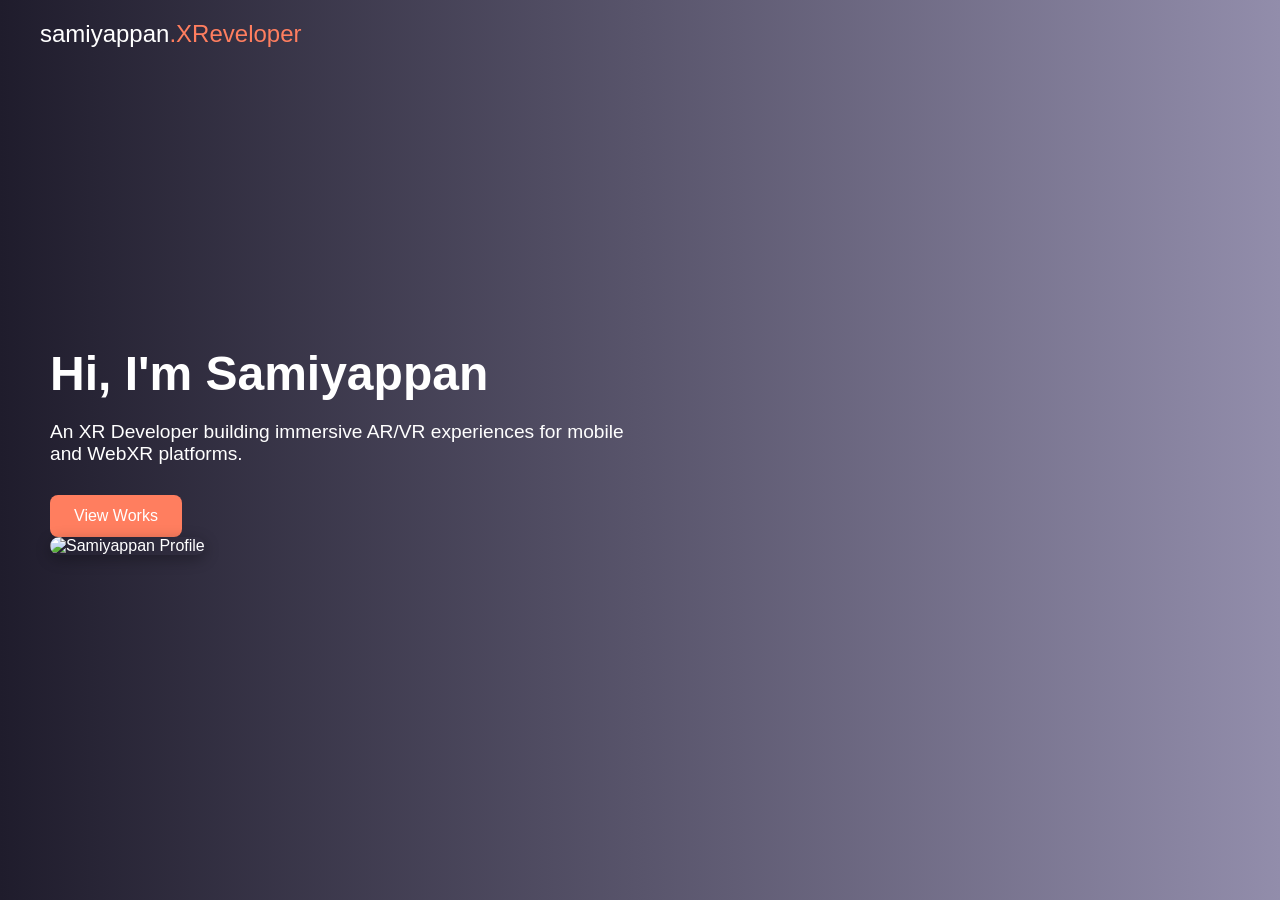
==== index.html @ 19e47eda "14.01" ====
﻿<!DOCTYPE html>
<html lang="en">
<head>
  <meta charset="UTF-8">
  <meta name="viewport" content="width=device-width, initial-scale=1.0">
  <title>Samiyappan | XR Developer</title>
  <link rel="stylesheet" href="https://cdnjs.cloudflare.com/ajax/libs/font-awesome/6.4.2/css/all.min.css">
  <link rel="stylesheet" href="stylesheet.css"> 
</head>
<body>

  <div class="logo">samiyappan<span style="color:#ff7e5f">.XReveloper</span></div>

  <section class="hero" id="home">
    <div class="hero-content">
      <h1>Hi, I'm Samiyappan</h1>
      <p>An XR Developer building immersive AR/VR experiences for mobile and WebXR platforms.</p>
      <div class="buttons">
        <a href="works.html">View Works</a> 
    </div>
    <img src="example.jpeg" alt="Samiyappan Profile">
  </section>

</body>
</html>
---- stylesheet.css ----
﻿* {
    margin: 0;
    padding: 0;
    box-sizing: border-box;
    font-family: 'Segoe UI', sans-serif;
  }
  
  body, html {
    height: 100%;
    scroll-behavior: smooth;
  }
  
  .logo {
    position: absolute;
    top: 20px;
    left: 40px;
    font-size: 1.5rem;
    color: white;
  }
  
  .hero {
    display: flex;
    align-items: center;
    justify-content: space-between;
    padding: 50px;
    background: linear-gradient(to right, #1f1c2c, #928dab);
    color: white;
    height: 100vh;
  }
  
  .hero-content {
    max-width: 50%;
  }
  
  .hero-content h1 {
    font-size: 3rem;
    margin-bottom: 20px;
  }
  
  .hero-content p {
    font-size: 1.2rem;
    margin-bottom: 30px;
  }
  
  .hero-content .buttons a {
    display: inline-block;
    text-decoration: none;
    padding: 12px 24px;
    background-color: #ff7e5f;
    color: white;
    margin-right: 15px;
    border-radius: 8px;
    transition: 0.3s;
  }
  
  .hero-content .buttons a:hover {
    background-color: #feb47b;
  }
  
  .hero img {
    max-width: 40%;
    border-radius: 12px;
    box-shadow: 0 4px 15px rgba(0, 0, 0, 0.3);
  }
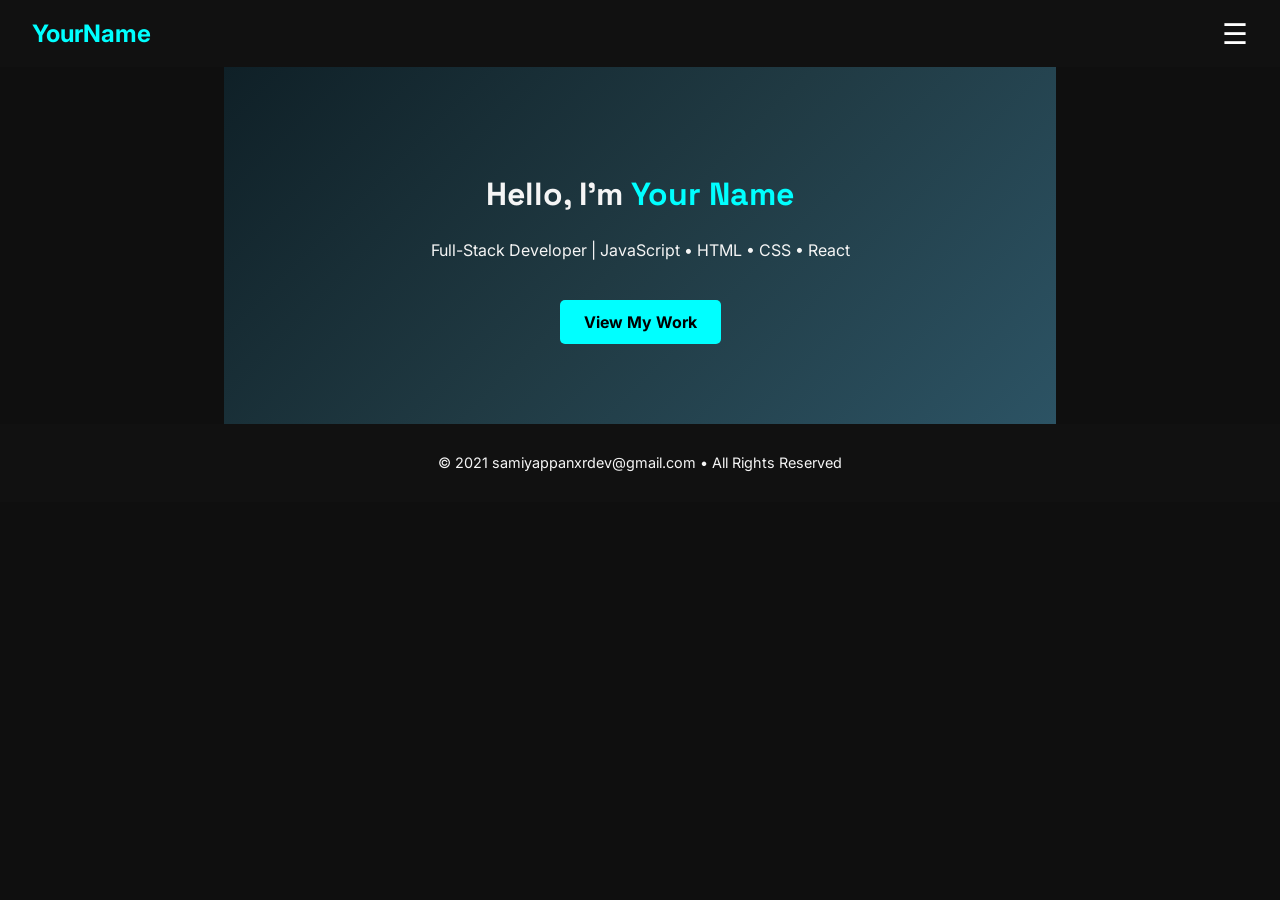
==== commit 7d536220: "new" ====
--- a/index.html
+++ b/index.html
@@ -1,25 +1,41 @@
-﻿<!DOCTYPE html>
+<!DOCTYPE html>
 <html lang="en">
 <head>
-  <meta charset="UTF-8">
-  <meta name="viewport" content="width=device-width, initial-scale=1.0">
-  <title>Samiyappan | XR Developer</title>
-  <link rel="stylesheet" href="https://cdnjs.cloudflare.com/ajax/libs/font-awesome/6.4.2/css/all.min.css">
-  <link rel="stylesheet" href="stylesheet.css"> 
+  <meta charset="UTF-8" />
+  <meta name="viewport" content="width=device-width, initial-scale=1.0" />
+  <title>Developer Portfolio</title>
+  <link href="https://fonts.googleapis.com/css2?family=Inter:wght@400;600&family=Space+Grotesk:wght@700&display=swap" rel="stylesheet">
+  <link rel="stylesheet" href="stylemain.css" />
 </head>
 <body>
 
-  <div class="logo">samiyappan<span style="color:#ff7e5f">.XReveloper</span></div>
+  <!-- NAVBAR -->
+  <header class="navbar">
+    <div class="logo">YourName</div>
+    <div class="menu-toggle" onclick="toggleMenu()">☰</div>
+    <div class="dropdown-menu" id="dropdownMenu">
+      <a href="Page2.html">Home</a>
+      <a href="Page3.html">Experiance</a>
+      <a href="#projects">Skills & Tools</a>
+      <a href="#projects">Projects</a>     
+      <a href="#projects">Download CV</a>     
+      <a href="#about">About Me</a>
+    </div>
+  </header>
 
-  <section class="hero" id="home">
-    <div class="hero-content">
-      <h1>Hi, I'm Samiyappan</h1>
-      <p>An XR Developer building immersive AR/VR experiences for mobile and WebXR platforms.</p>
-      <div class="buttons">
-        <a href="works.html">View Works</a> 
-    </div>
-    <img src="example.jpeg" alt="Samiyappan Profile">
+  <!-- HERO / HOME SECTION -->
+  <section id="home" class="hero">
+    <h1>Hello, I'm <span class="highlight">Your Name</span></h1>
+    <p>Full-Stack Developer | JavaScript • HTML • CSS • React</p>
+    <a href="mainpage2.html" class="btn">View My Work</a>
   </section>
+ 
 
+  <!-- FOOTER -->
+  <footer>
+    <p>© 2021 samiyappanxrdev@gmail.com • All Rights Reserved</p>
+  </footer>
+
+  <script src="script.js"></script>
 </body>
-</html>
+</html>
--- a/stylemain.css
+++ b/stylemain.css
@@ -0,0 +1,178 @@
+/* Fonts & Global */
+body {
+  margin: 0;
+  font-family: 'Inter', sans-serif;
+  background: #0f0f0f;
+  color: #f5f5f5;
+  scroll-behavior: smooth;
+}
+
+h1, h2, h3 {
+  font-family: 'Space Grotesk', sans-serif;
+}
+
+/* Navbar */
+.navbar {
+  display: flex;
+  justify-content: space-between;
+  align-items: center;
+  background-color: #111;
+  padding: 1rem 2rem;
+  position: sticky;
+  top: 0;
+  z-index: 1000;
+}
+
+.logo {
+  font-size: 1.5rem;
+  color: #00ffff;
+  font-weight: bold;
+}
+
+.menu-toggle {
+  font-size: 1.8rem;
+  cursor: pointer;
+  color: #fff;
+}
+
+.dropdown-menu {
+  display: none;
+  position: absolute;
+  right: 2rem;
+  top: 60px;
+  background-color: #1a1a1a;
+  border: 1px solid #333;
+  border-radius: 8px;
+  padding: 0.5rem 1rem;
+  z-index: 1001;
+}
+
+.dropdown-menu a {
+  display: block;
+  padding: 0.5rem 0;
+  text-decoration: none;
+  color: #fff;
+}
+
+.dropdown-menu a:hover {
+  color: #00ffff;
+}
+
+/* Hero */
+.hero {
+  text-align: center;
+  padding: 5rem 1rem;
+  background: linear-gradient(135deg, #0f2027, #203a43, #2c5364);
+}
+
+.highlight {
+  color: #00ffff;
+}
+
+.btn {
+  display: inline-block;
+  margin-top: 1.5rem;
+  padding: 0.75rem 1.5rem;
+  background: #00ffff;
+  color: #000;
+  text-decoration: none;
+  border-radius: 5px;
+  font-weight: bold;
+}
+
+/* Sections */
+section {
+  padding: 3rem 1rem;
+  max-width: 800px;
+  margin: auto;
+}
+
+.project {
+  background: #1a1a1a;
+  padding: 1rem;
+  border-radius: 8px;
+  margin-bottom: 1rem;
+}
+
+
+#experience {
+  text-align: center;
+  padding: 5rem 1rem;
+  background: linear-gradient(135deg, #0f2027, #203a43, #2c5364);
+  padding: flex;
+  justify-content: space-between;
+  align-items: center;
+  color: #fff;
+  font-size: 24px;
+  font-weight: bold;
+  text-align: center;
+  background: #0f0f0f;
+  padding: 1rem;
+  border-radius: 8px;
+  margin-bottom: 1rem;
+}
+
+#experience h1 {
+  font-size: 36px;
+  color: #00ffff;
+  font-weight: bold;
+}
+
+#experience h2 {
+  text-align: center;
+  font-size: 36px;
+  color: #00ffff;
+}
+
+.experience-item {
+  margin-bottom: 40px;
+  border-bottom: 1px solid #ddd;
+  padding-bottom: 20px;
+}
+
+.experience-item h3 {
+  font-size: 28px;
+  color: #0073e6;
+}
+
+.role-duration {
+  font-size: 14px;
+  color: #ffffff;
+}
+
+.role-description {
+  font-size: 16px;
+  color: #ffffff;
+}
+
+ul {
+  list-style-type: disc;
+  padding-left: 20px;
+}
+
+ul li {
+  font-size: 16px;
+  color: #555;
+}
+
+
+/* Footer */
+footer {
+  text-align: center;
+  padding: 1rem;
+  background: #111;
+  font-size: 0.9rem;
+}
+body {
+  font-size: 1rem; /* base font size */
+}
+
+h1 {
+  font-size: 2rem;
+}
+
+@media (max-width: 600px) {
+  h1 {
+    font-size: 1.5rem;
+  }
+}
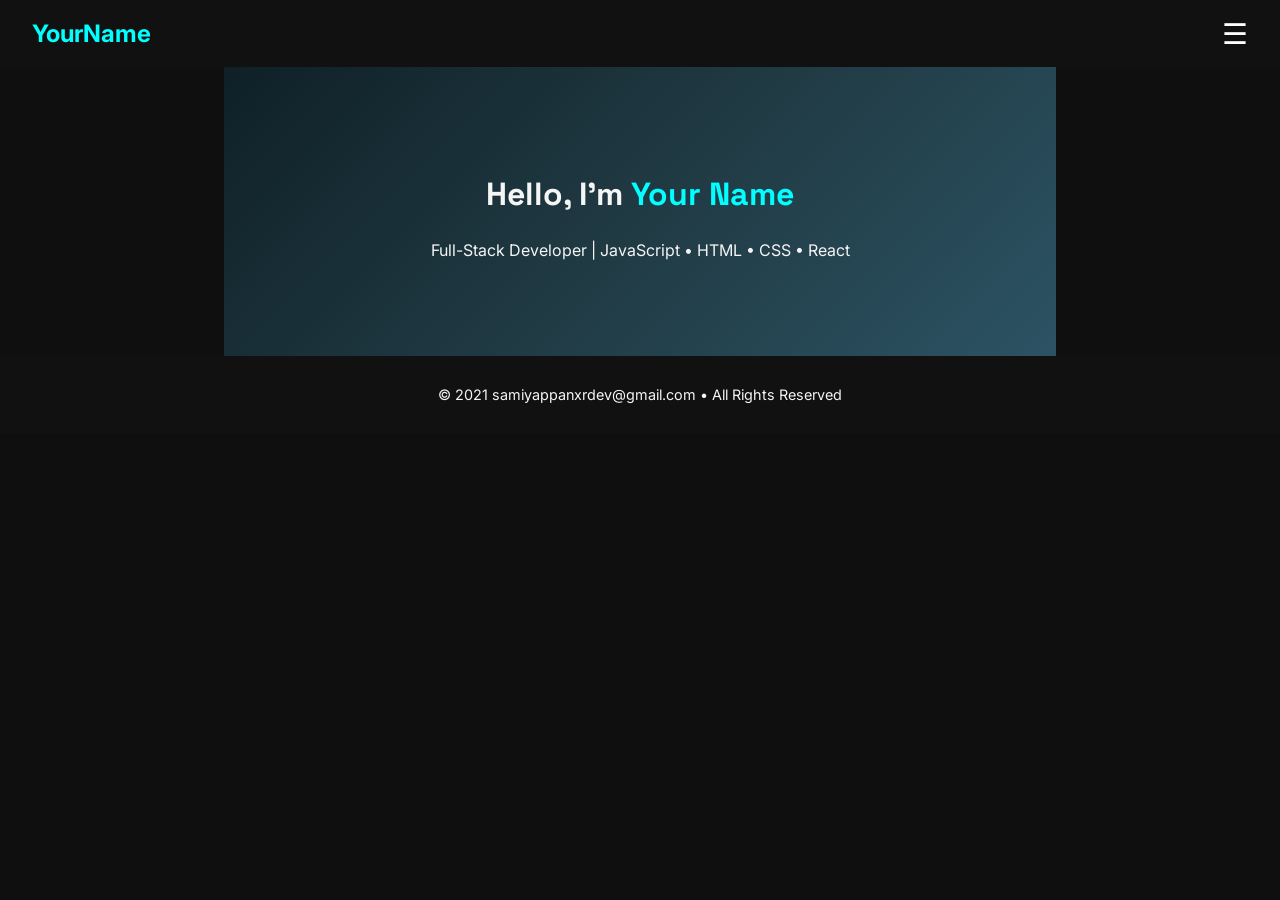
==== commit a51e9db1: "Update" ====
--- a/index.html
+++ b/index.html
@@ -14,12 +14,12 @@
     <div class="logo">YourName</div>
     <div class="menu-toggle" onclick="toggleMenu()">☰</div>
     <div class="dropdown-menu" id="dropdownMenu">
-      <a href="Page2.html">Home</a>
-      <a href="Page3.html">Experiance</a>
-      <a href="#projects">Skills & Tools</a>
-      <a href="#projects">Projects</a>     
-      <a href="#projects">Download CV</a>     
-      <a href="#about">About Me</a>
+      <a href="index.html">Home</a>
+      <a href="Page2.html">Experiance</a>
+      <a href="Page3.html">Skills & Tools</a>
+      <a href="Page4.html">Projects</a>     
+      <a href="Page5.html" download>Download CV</a>
+      <a href="Page6.html">About Me</a>
     </div>
   </header>
 
@@ -27,7 +27,8 @@
   <section id="home" class="hero">
     <h1>Hello, I'm <span class="highlight">Your Name</span></h1>
     <p>Full-Stack Developer | JavaScript • HTML • CSS • React</p>
-    <a href="mainpage2.html" class="btn">View My Work</a>
+    
+    
   </section>
  
 
--- a/stylemain.css
+++ b/stylemain.css
@@ -10,7 +10,7 @@
 h1, h2, h3 {
   font-family: 'Space Grotesk', sans-serif;
 }
-
+/*  page1                 */
 /* Navbar */
 .navbar {
   display: flex;
@@ -93,7 +93,7 @@
   border-radius: 8px;
   margin-bottom: 1rem;
 }
-
+/*  page2                 */
 
 #experience {
   text-align: center;
@@ -129,6 +129,15 @@
   border-bottom: 1px solid #ddd;
   padding-bottom: 20px;
 }
+.role-description ul {
+  list-style-type: disc;
+  padding-left: 20px;
+}
+
+.role-description li {
+  margin-bottom: 10px;
+  line-height: 1.6;
+}
 
 .experience-item h3 {
   font-size: 28px;
@@ -153,6 +162,59 @@
 ul li {
   font-size: 16px;
   color: #555;
+}
+
+
+
+
+
+
+/*  page3                 */
+
+
+
+
+.skills-section {
+  padding: 50px 20px;
+  text-align: center;
+}
+
+.skills-section h1 {
+  font-size: 36px;
+  margin-bottom: 20px;
+  border-bottom: 3px solid #2ecc71;
+  display: inline-block;
+  padding-bottom: 10px;
+}
+
+.skills-grid {
+  display: flex;
+  justify-content: center;
+  gap: 40px;
+  flex-wrap: wrap;
+  margin-top: 40px;
+}
+
+.skill-card {
+  background-color: #3e3e3e;
+  padding: 20px;
+  border-radius: 15px;
+  width: 250px;
+  box-shadow: 0 4px 8px rgba(0,0,0,0.3);
+}
+
+.skill-card img {
+  width: 80px;
+  height: 80px;
+}
+
+.skill-card h2 {
+  margin-top: 10px;
+}
+
+.skill-card p {
+  font-size: 14px;
+  color: #cccccc;
 }
 
 
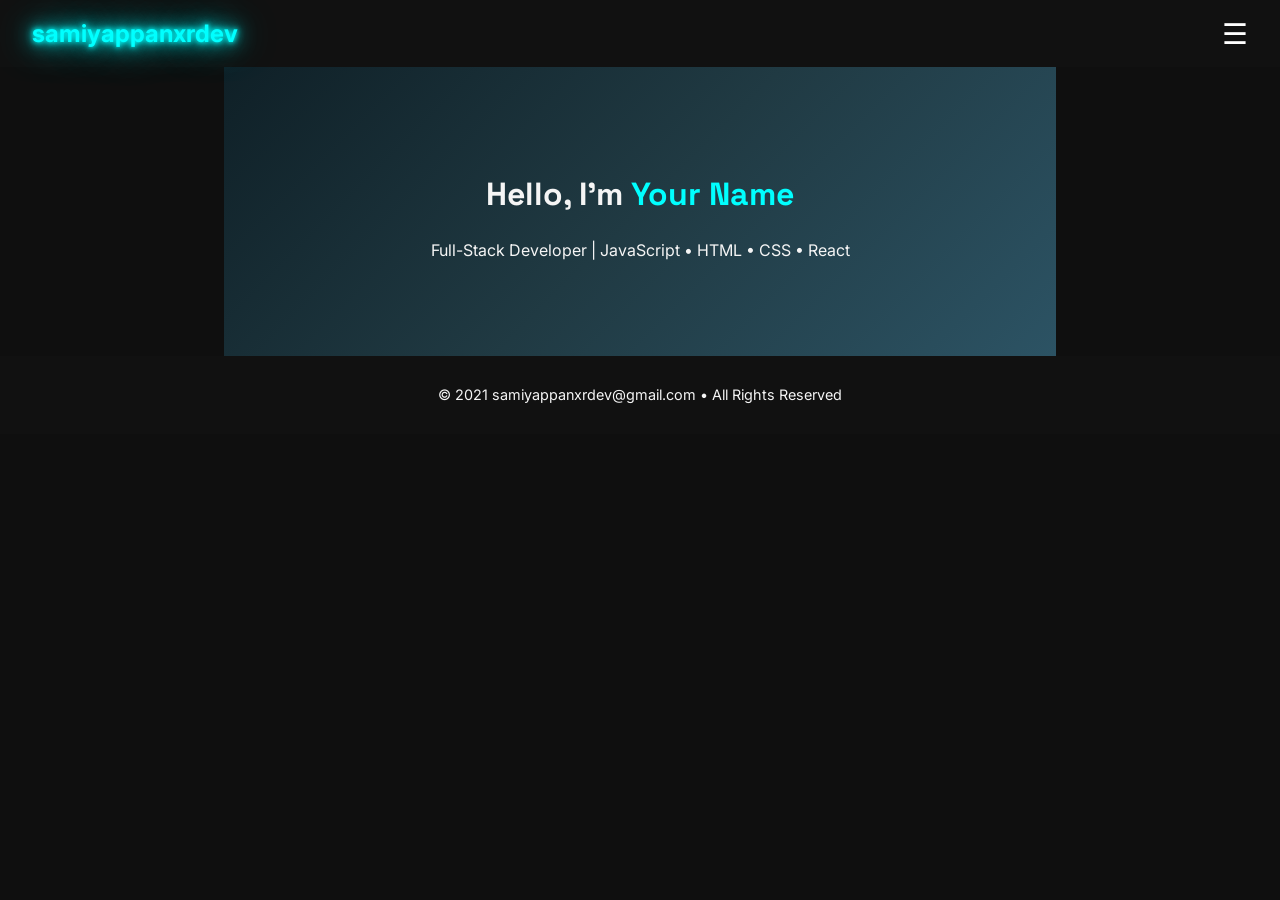
==== commit 4bceb533: "123" ====
--- a/index.html
+++ b/index.html
@@ -11,14 +11,14 @@
 
   <!-- NAVBAR -->
   <header class="navbar">
-    <div class="logo">YourName</div>
+    <div class="logo">samiyappanxrdev</div>
     <div class="menu-toggle" onclick="toggleMenu()">☰</div>
     <div class="dropdown-menu" id="dropdownMenu">
       <a href="index.html">Home</a>
       <a href="Page2.html">Experiance</a>
       <a href="Page3.html">Skills & Tools</a>
       <a href="Page4.html">Projects</a>     
-      <a href="Page5.html" download>Download CV</a>
+      <a href="Page5.html" >Download CV</a>
       <a href="Page6.html">About Me</a>
     </div>
   </header>
--- a/stylemain.css
+++ b/stylemain.css
@@ -22,12 +22,17 @@
   top: 0;
   z-index: 1000;
 }
-
 .logo {
   font-size: 1.5rem;
   color: #00ffff;
   font-weight: bold;
-}
+  text-shadow:
+    0 0 5px #00ffff,
+    0 0 10px #00ffff,
+    0 0 20px #00ffff,
+    0 0 40px #00ffff;
+}
+
 
 .menu-toggle {
   font-size: 1.8rem;
@@ -182,7 +187,7 @@
 .skills-section h1 {
   font-size: 36px;
   margin-bottom: 20px;
-  border-bottom: 3px solid #2ecc71;
+  
   display: inline-block;
   padding-bottom: 10px;
 }
@@ -194,9 +199,19 @@
   flex-wrap: wrap;
   margin-top: 40px;
 }
-
 .skill-card {
-  background-color: #3e3e3e;
+  background: white;
+  border-radius: 10px;
+  padding: 20px;
+  transition: box-shadow 0.3s ease;
+  box-shadow: 0 0 5px rgba(0, 0, 0, 0.1);
+}
+
+.skill-card:hover {
+  box-shadow: 0 0 20px rgba(0, 38, 255, 0.781); /* Blue glow */
+}
+.skill-card {
+  background-color: #898991;
   padding: 20px;
   border-radius: 15px;
   width: 250px;
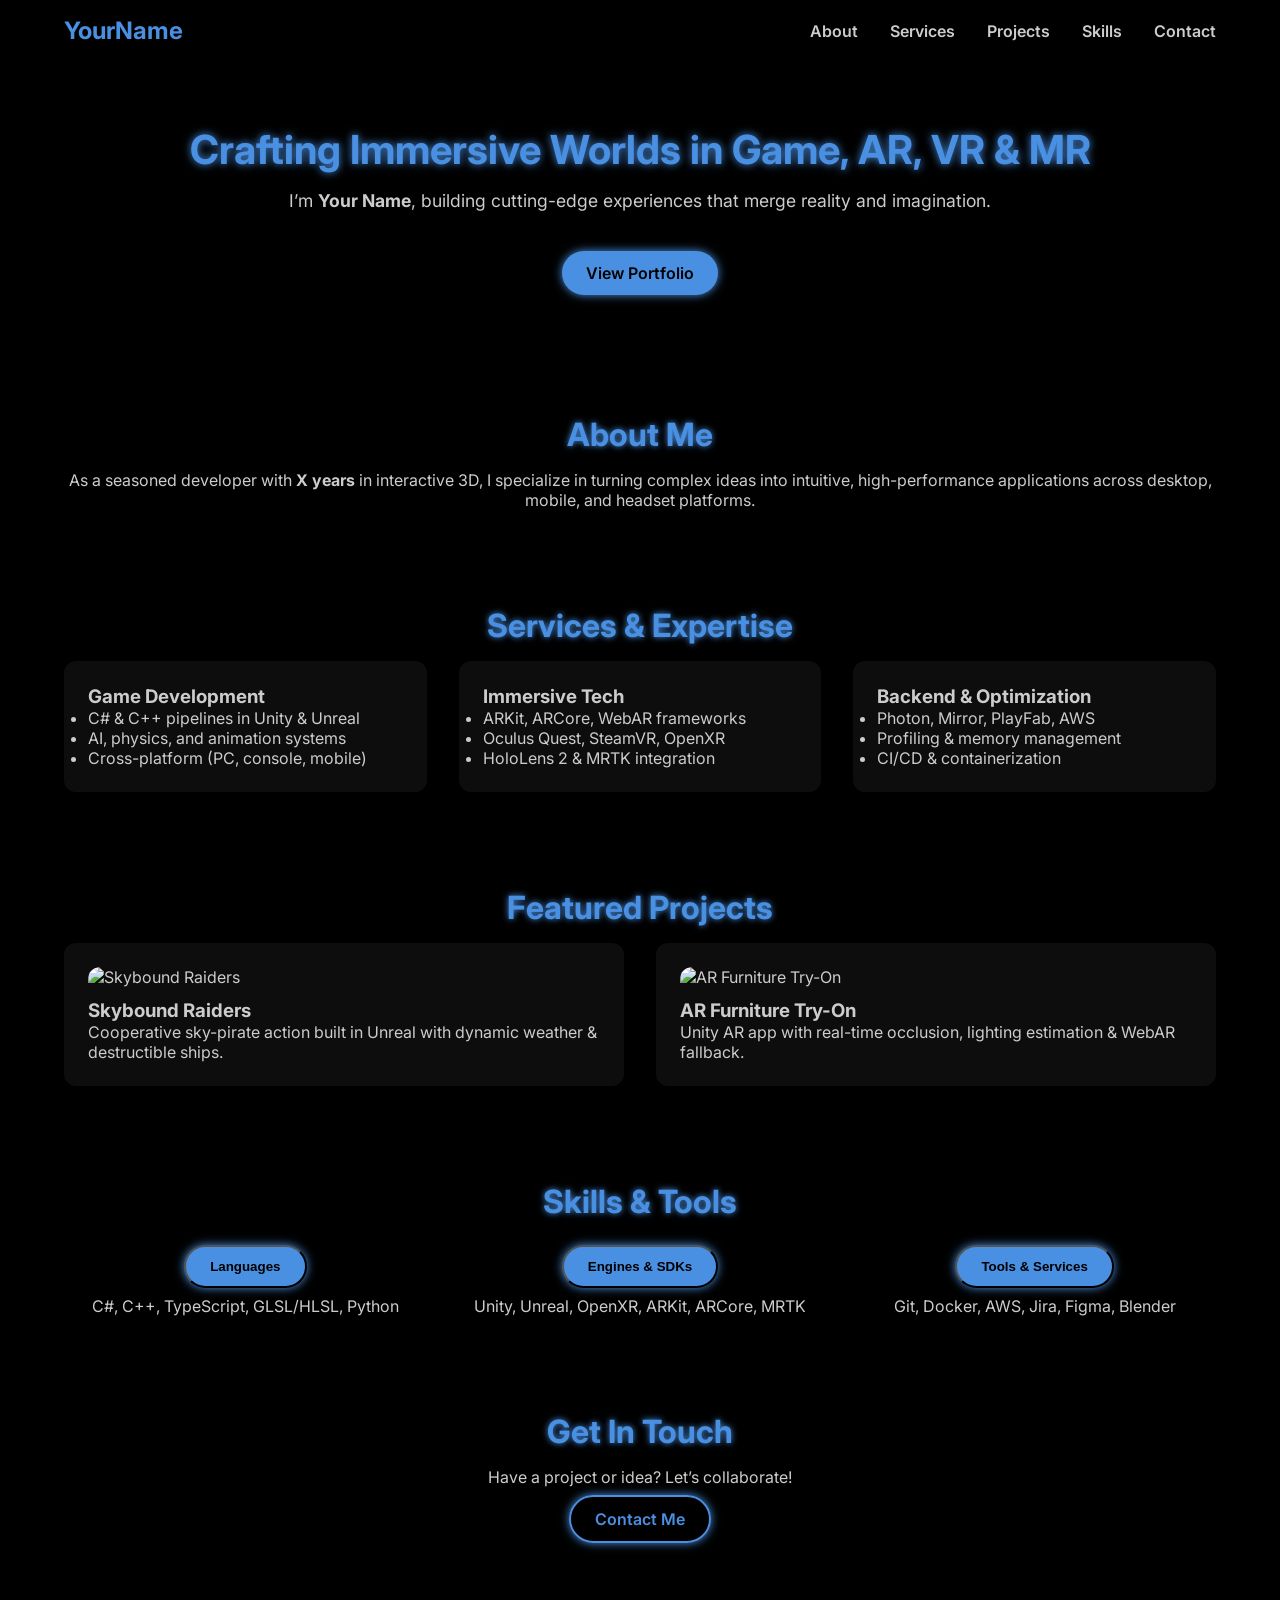
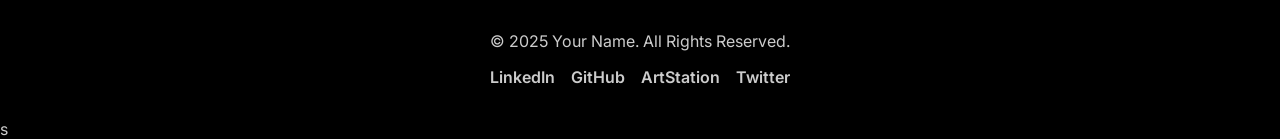
==== commit f40f6589: "NEW" ====
--- a/index.html
+++ b/index.html
@@ -3,40 +3,151 @@
 <head>
   <meta charset="UTF-8" />
   <meta name="viewport" content="width=device-width, initial-scale=1.0" />
-  <title>Developer Portfolio</title>
-  <link href="https://fonts.googleapis.com/css2?family=Inter:wght@400;600&family=Space+Grotesk:wght@700&display=swap" rel="stylesheet">
-  <link rel="stylesheet" href="stylemain.css" />
+  <title>Your Name | Immersive & Games Developer</title>
+  <!-- Google Font -->
+  <link href="https://fonts.googleapis.com/css2?family=Inter:wght@400;600;700&display=swap" rel="stylesheet">
+  <!-- Main Stylesheet -->
+  <link rel="stylesheet" href="styles.css">
 </head>
 <body>
 
-  <!-- NAVBAR -->
-  <header class="navbar">
-    <div class="logo">samiyappanxrdev</div>
-    <div class="menu-toggle" onclick="toggleMenu()">☰</div>
-    <div class="dropdown-menu" id="dropdownMenu">
-      <a href="index.html">Home</a>
-      <a href="Page2.html">Experiance</a>
-      <a href="Page3.html">Skills & Tools</a>
-      <a href="Page4.html">Projects</a>     
-      <a href="Page5.html" >Download CV</a>
-      <a href="Page6.html">About Me</a>
+  <!-- Navigation -->
+  <nav class="navbar">
+    <div class="container nav-container">
+      <a href="#hero" class="logo">YourName</a>
+      <ul class="nav-links">
+        <li><a href="#about">About</a></li>
+        <li><a href="#services">Services</a></li>
+        <li><a href="#projects">Projects</a></li>
+        <li><a href="#skills">Skills</a></li>
+        <li><a href="#contact">Contact</a></li>
+      </ul>
+    </div>
+  </nav>
+
+  <!-- Hero Section -->
+  <header id="hero" class="hero">
+    <div class="container">
+      <h1>Crafting Immersive Worlds in Game, AR, VR & MR</h1>
+      <p class="subtitle">
+        I’m <strong>Your Name</strong>, building cutting-edge experiences that merge reality and imagination.
+      </p>
+      <a href="#projects" class="btn-primary">View Portfolio</a>
     </div>
   </header>
 
-  <!-- HERO / HOME SECTION -->
-  <section id="home" class="hero">
-    <h1>Hello, I'm <span class="highlight">Your Name</span></h1>
-    <p>Full-Stack Developer | JavaScript • HTML • CSS • React</p>
-    
-    
-  </section>
- 
+  <main>
+    <!-- About Section -->
+    <section id="about" class="section">
+      <div class="container text-center">
+        <h2>About Me</h2>
+        <p>
+          As a seasoned developer with <strong>X years</strong> in interactive 3D, I specialize in turning complex ideas
+          into intuitive, high-performance applications across desktop, mobile, and headset platforms.
+        </p>
+      </div>
+    </section>
 
-  <!-- FOOTER -->
-  <footer>
-    <p>© 2021 samiyappanxrdev@gmail.com • All Rights Reserved</p>
+    <!-- Services Section -->
+    <section id="services" class="section">
+      <div class="container">
+        <h2 class="text-center">Services & Expertise</h2>
+        <div class="grid-3">
+          <div class="card">
+            <h3>Game Development</h3>
+            <ul>
+              <li>C# & C++ pipelines in Unity & Unreal</li>
+              <li>AI, physics, and animation systems</li>
+              <li>Cross-platform (PC, console, mobile)</li>
+            </ul>
+          </div>
+          <div class="card">
+            <h3>Immersive Tech</h3>
+            <ul>
+              <li>ARKit, ARCore, WebAR frameworks</li>
+              <li>Oculus Quest, SteamVR, OpenXR</li>
+              <li>HoloLens 2 & MRTK integration</li>
+            </ul>
+          </div>
+          <div class="card">
+            <h3>Backend & Optimization</h3>
+            <ul>
+              <li>Photon, Mirror, PlayFab, AWS</li>
+              <li>Profiling & memory management</li>
+              <li>CI/CD & containerization</li>
+            </ul>
+          </div>
+        </div>
+      </div>
+    </section>
+
+    <!-- Projects Section -->
+    <section id="projects" class="section">
+      <div class="container">
+        <h2 class="text-center">Featured Projects</h2>
+        <div class="grid-2">
+          <article class="project-card">
+            <img src="project1.jpg" alt="Skybound Raiders">
+            <div class="project-info">
+              <h3>Skybound Raiders</h3>
+              <p>Cooperative sky-pirate action built in Unreal with dynamic weather & destructible ships.</p>
+            </div>
+          </article>
+          <article class="project-card">
+            <img src="project2.jpg" alt="AR Furniture Try-On">
+            <div class="project-info">
+              <h3>AR Furniture Try-On</h3>
+              <p>Unity AR app with real-time occlusion, lighting estimation & WebAR fallback.</p>
+            </div>
+          </article>
+        </div>
+      </div>
+    </section>
+
+    <!-- Skills Section -->
+    <section id="skills" class="section">
+      <div class="container">
+        <h2 class="text-center">Skills & Tools</h2>
+        <div class="grid-3 text-center">
+          <div>
+            <button class="btn-primary">Languages</button>
+            <p>C#, C++, TypeScript, GLSL/HLSL, Python</p>
+          </div>
+          <div>
+            <button class="btn-primary">Engines & SDKs</button>
+            <p>Unity, Unreal, OpenXR, ARKit, ARCore, MRTK</p>
+          </div>
+          <div>
+            <button class="btn-primary">Tools & Services</button>
+            <p>Git, Docker, AWS, Jira, Figma, Blender</p>
+          </div>
+        </div>
+      </div>
+    </section>
+
+    <!-- Contact Section -->
+    <section id="contact" class="section">
+      <div class="container text-center">
+        <h2>Get In Touch</h2>
+        <p>Have a project or idea? Let’s collaborate!</p>
+        <a href="mailto:you@example.com" class="btn-secondary">Contact Me</a>
+      </div>
+    </section>
+  </main>
+
+  <!-- Footer -->
+  <footer class="footer">
+    <div class="container text-center">
+      <p>&copy; 2025 Your Name. All Rights Reserved.</p>
+      <div class="social-icons">
+        <a href="#" aria-label="LinkedIn">LinkedIn</a>
+        <a href="#" aria-label="GitHub">GitHub</a>
+        <a href="#" aria-label="ArtStation">ArtStation</a>
+        <a href="#" aria-label="Twitter">Twitter</a>
+      </div>
+    </div>
   </footer>
 
-  <script src="script.js"></script>
 </body>
-</html>+</html>
+s
--- a/styles.css
+++ b/styles.css
@@ -0,0 +1,194 @@
+/* styles.css */
+:root {
+  --primary: #4a90e2;
+  --secondary: #ccc;
+  --background: #000;
+  --card-bg: rgba(255, 255, 255, 0.05);
+  --font: 'Inter', sans-serif;
+}
+
+* {
+  margin: 0;
+  padding: 0;
+  box-sizing: border-box;
+}
+
+body {
+  font-family: var(--font);
+  color: var(--secondary);
+  background: var(--background);
+}
+
+a {
+  text-decoration: none;
+  color: var(--secondary);
+}
+
+img {
+  display: block;
+  max-width: 100%;
+  height: auto;
+}
+
+.container {
+  width: 90%;
+  max-width: 1200px;
+  margin: 0 auto;
+}
+
+/* Navigation */
+nav.navbar {
+  background: var(--background);
+  padding: 1rem 0;
+}
+
+nav .nav-container {
+  display: flex;
+  justify-content: space-between;
+  align-items: center;
+}
+
+.logo {
+  font-size: 1.5rem;
+  font-weight: 700;
+  color: var(--primary);
+}
+
+.nav-links {
+  list-style: none;
+  display: flex;
+  gap: 2rem;
+}
+
+.nav-links a {
+  font-weight: 600;
+  transition: color 0.3s;
+}
+
+.nav-links a:hover {
+  color: var(--primary);
+}
+
+/* Hero */
+header.hero {
+  padding: 4rem 0;
+  text-align: center;
+}
+
+header h1 {
+  font-size: 2.5rem;
+  margin-bottom: 1rem;
+  color: var(--primary);
+  text-shadow: 0 0 8px var(--primary);
+}
+
+.subtitle {
+  font-size: 1.1rem;
+  margin-bottom: 2rem;
+}
+
+/* Buttons */
+.btn-primary,
+.btn-secondary {
+  display: inline-block;
+  padding: 0.75rem 1.5rem;
+  margin: 0.5rem;
+  font-weight: 600;
+  border-radius: 50px;
+  text-align: center;
+  transition: background 0.3s, box-shadow 0.3s;
+}
+
+.btn-primary {
+  background: var(--primary);
+  color: #000;
+  box-shadow: 0 0 10px var(--primary);
+}
+
+.btn-primary:hover {
+  background: #76b9f0;
+  box-shadow: 0 0 15px var(--primary);
+}
+
+.btn-secondary {
+  background: transparent;
+  border: 2px solid var(--primary);
+  color: var(--primary);
+  box-shadow: 0 0 10px var(--primary);
+}
+
+.btn-secondary:hover {
+  background: var(--primary);
+  color: #000;
+  box-shadow: 0 0 15px var(--primary);
+}
+
+/* Sections */
+section.section {
+  padding: 3rem 0;
+}
+
+.text-center {
+  text-align: center;
+}
+
+h2 {
+  font-size: 2rem;
+  margin-bottom: 1rem;
+  color: var(--primary);
+  text-shadow: 0 0 6px var(--primary);
+}
+
+/* Layout Grids */
+.grid-3 {
+  display: grid;
+  grid-template-columns: repeat(auto-fit, minmax(250px, 1fr));
+  gap: 2rem;
+}
+
+.grid-2 {
+  display: grid;
+  grid-template-columns: repeat(auto-fit, minmax(300px, 1fr));
+  gap: 2rem;
+}
+
+/* Cards */
+.card,
+.project-card {
+  background: var(--card-bg);
+  padding: 1.5rem;
+  border-radius: 12px;
+  backdrop-filter: blur(6px);
+  box-shadow: 0 4px 12px rgba(0, 0, 0, 0.5);
+}
+
+.project-card img {
+  width: 100%;
+  border-radius: 12px 12px 0 0;
+}
+
+.project-info {
+  padding-top: 0.75rem;
+}
+
+footer.footer {
+  padding: 2rem 0;
+  text-align: center;
+}
+
+.social-icons {
+  margin-top: 1rem;
+  display: flex;
+  gap: 1rem;
+  justify-content: center;
+}
+
+.social-icons a {
+  color: var(--secondary);
+  font-weight: 600;
+  transition: color 0.3s;
+}
+
+.social-icons a:hover {
+  color: var(--primary);
+}
